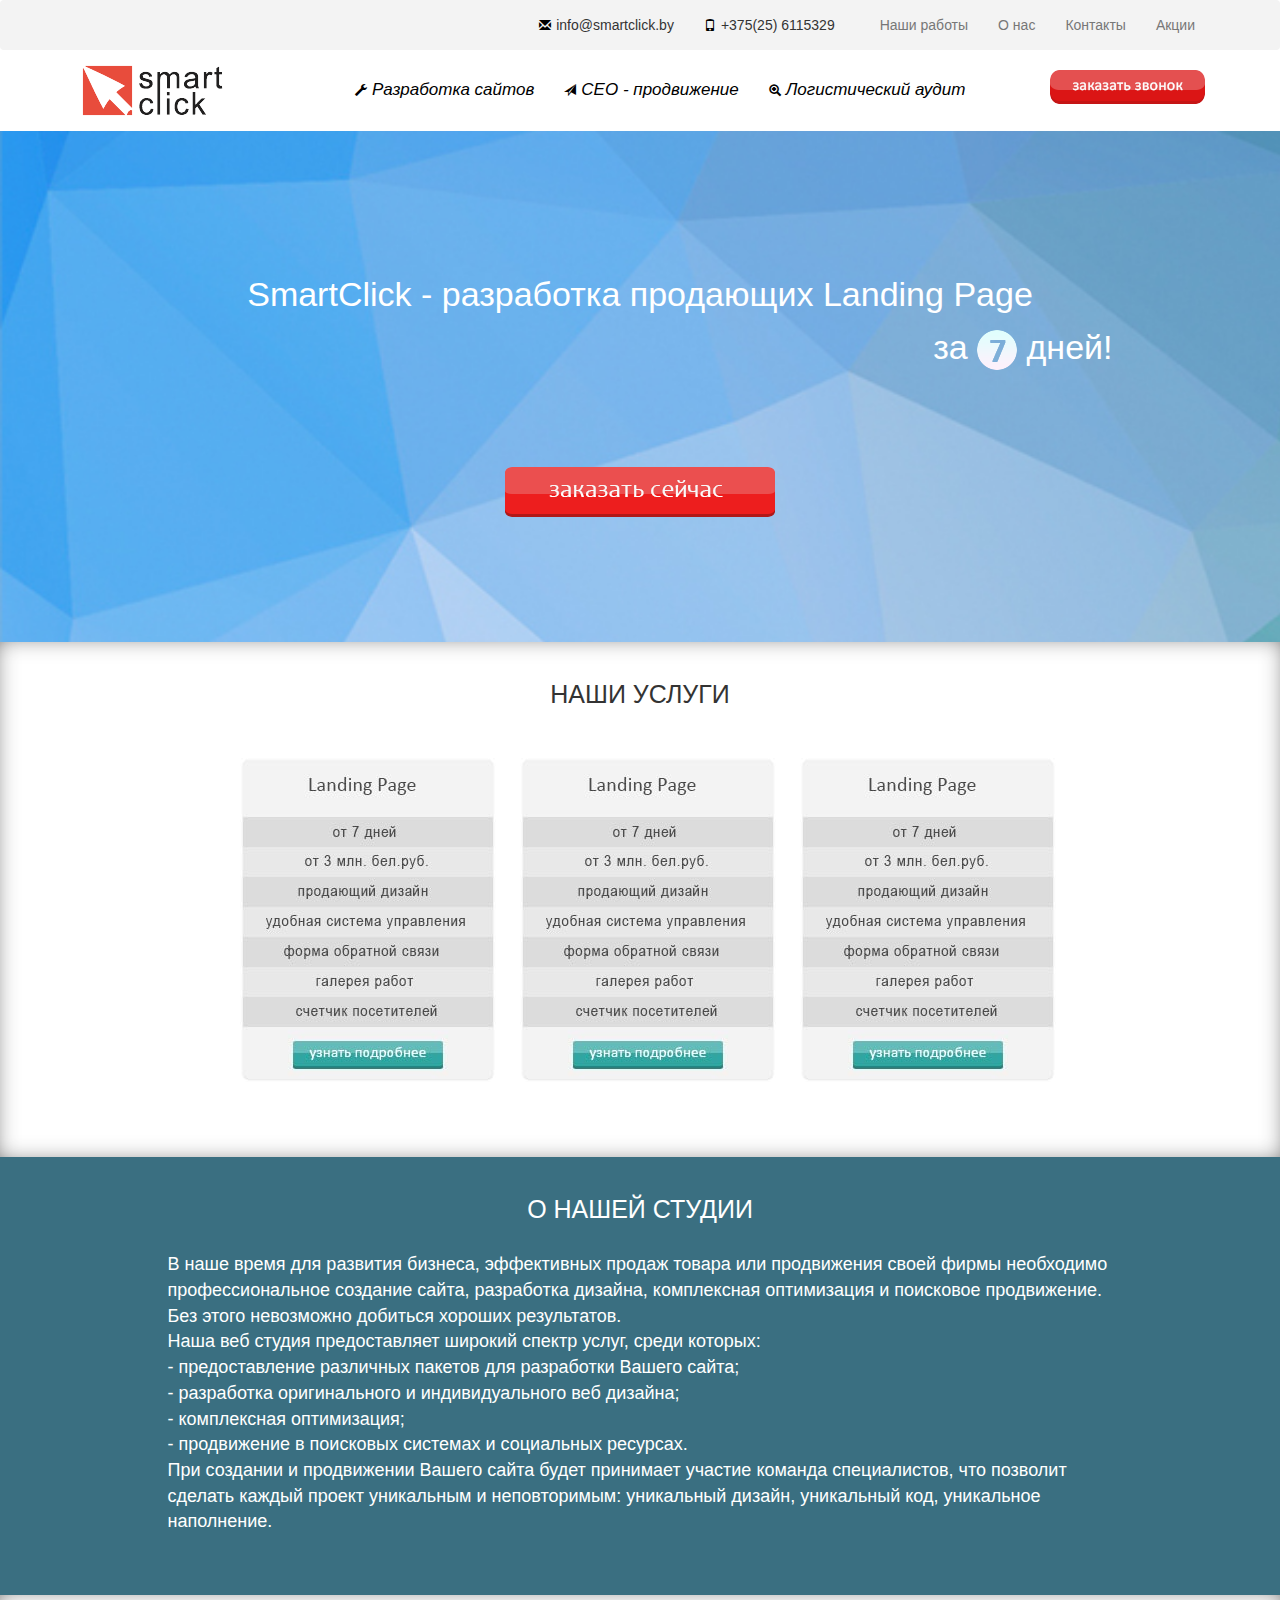
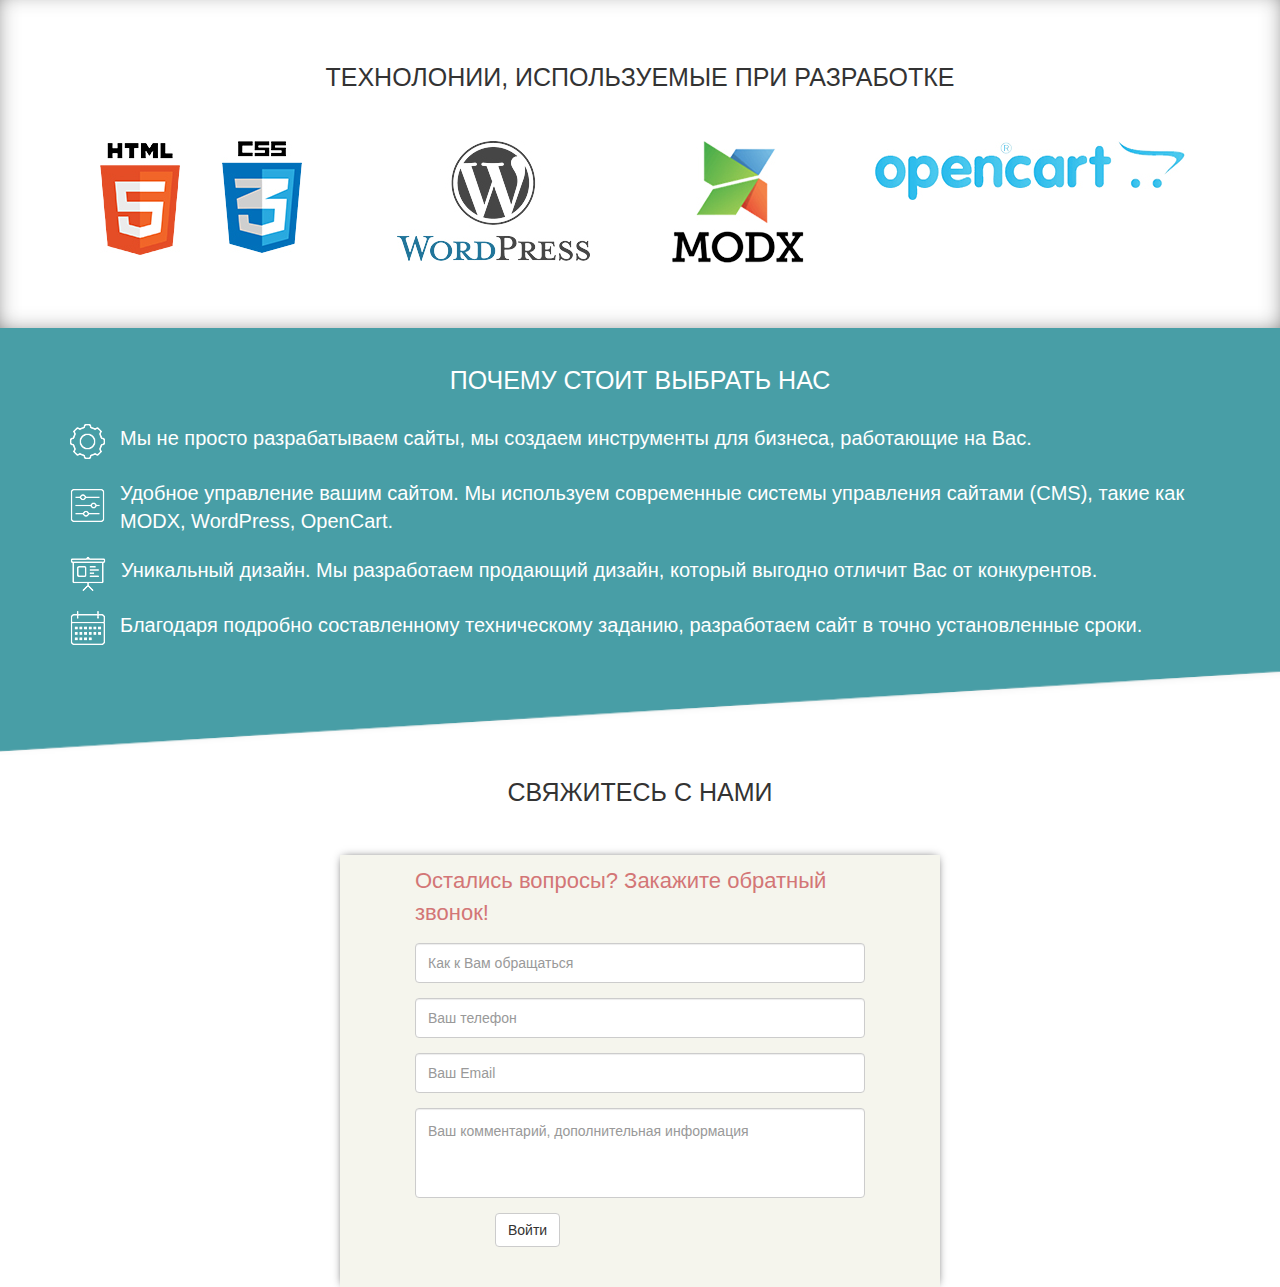
==== index.html @ 09e900df "first commit" ====
<!DOCTYPE html>
<html lang="en">
  <head>
    <meta charset="utf-8">
    <meta http-equiv="X-UA-Compatible" content="IE=edge">
    <meta name="viewport" content="width=device-width, initial-scale=1">
    <title>Разработка сайтов под ключ, проведение логистического аудита, SEO продвижение</title>
	
	<link rel="stylesheet" href="css/style.css">
	<link href="css/jquery.jgrowl.css" rel="stylesheet">
	<link href="css/jquery.arcticmodal.css" rel="stylesheet">
    <!-- Bootstrap -->
    <link href="css/bootstrap.min.css" rel="stylesheet">

    <!-- HTML5 shim and Respond.js for IE8 support of HTML5 elements and media queries -->
    <!-- WARNING: Respond.js doesn't work if you view the page via file:// -->
    <!--[if lt IE 9]>
      <script src="https://oss.maxcdn.com/html5shiv/3.7.2/html5shiv.min.js"></script>
      <script src="https://oss.maxcdn.com/respond/1.4.2/respond.min.js"></script>
    <![endif]-->
  </head>
  <body>
    
	<nav class="navbar navbar-default" id="header">
	  <div class="container-fluid">
	    <div class="container">
		    <div class="navbar-header">
		      <button type="button" class="navbar-toggle collapsed" data-toggle="collapse" data-target="#bs-example-navbar-collapse-1">
		        <span class="sr-only">Toggle navigation</span>
		        <span class="icon-bar"></span>
		        <span class="icon-bar"></span>
		        <span class="icon-bar"></span>
		      </button>
		    </div>

		    <!-- Collect the nav links, forms, and other content for toggling -->
		    <div class="collapse navbar-collapse" id="bs-example-navbar-collapse-1">
		      <ul class="nav navbar-nav navbar-right">
		        <li class="info-li"><div class="glyphicon glyphicon-envelope picto"></div>info@smartclick.by</li>
				<li class="info-li"><div class="glyphicon glyphicon-phone picto"></div>+375(25) 6115329</li>
				<li><a href="#">Наши работы</a></li>
				<li><a href="#">О нас</a></li>
				<li><a href="#">Контакты</a></li>
				<li><a href="#">Акции</a></li>
		      </ul>
		    </div><!-- /.navbar-collapse -->
	  	</div>
	  </div><!-- /.container-fluid -->
	</nav><!--header-->

	<div class="container" id="header2">
		<div class="row">
			<div class="col-md-2 col-xs-12 col-sm-3 text-center">
				<a href="index.html">
					<img src="img/logo.png" alt="logo">
				</a>
			</div>
			<div class="col-md-8 col-xs-12 col-sm-9">
				<ul class="nav navbar-nav text-center" id="uslugi-menu">
					<li class="href-li"><a href="#"><div class="glyphicon glyphicon-wrench picto hvr-icon-up"></div>Разработка сайтов</a></li>
					<li class="href-li"><a href="#"><div class="glyphicon glyphicon-send picto hvr-icon-up"></div>СЕО - продвижение</a></li>
					<li class="href-li"><a href="#"><div class="glyphicon glyphicon-zoom-in picto hvr-icon-up"></div>Логистический аудит</a></li>
			      </ul>
			</div>
			<div class="col-md-2">
				<div class="btn-zakaz visible-lg"></div>
			</div>
		</div>
	</div><!--header2-->

	<div class="container-fluid" id="block2">
		<div class="container">
			<div class="row">
				<div class="col-md-10 col-md-offset-1 text-center">
					<h1 class="slogan">SmartClick - разработка продающих Landing Page</h1>
				</div>
				<div class="col-md-10 col-md-offset-1 text-right">
					<span class="slogan-prepis">за <img src="img/seven.png" alt="seven"> дней!</span>
				</div>
				<div class="col-md-12">
					<div class="btn-zakaz-block2"></div>
				</div>
			</div>
		</div>
	</div><!--block2-->

	<div class="container-fluid" id="block3">
		<div class="container">
			<div class="row">
				<div class="col-md-12 text-center zaglav-block black-zaglav-block">НАШИ УСЛУГИ</div>
			</div>
			<div class="container" id="list-uslug">
						<img src="img/item1.jpg" alt="item">
						<img src="img/item1.jpg" alt="item">
						<img src="img/item1.jpg" alt="item">
						<img src="img/item1.jpg" alt="item">
						<img src="img/item1.jpg" alt="item">
						<img src="img/item1.jpg" alt="item">
			</div>
		</div>
	</div><!--block3-->

	<div class="container-fluid" id="block4">
		<div class="container">
			<div class="row">
				<div class="col-md-12 text-center zaglav-block white-zaglav-block">О НАШЕЙ СТУДИИ</div>
			</div>
			<div class="row">
				<div class="col-md-10 col-md-offset-1">
					В наше время для развития бизнеса, эффективных продаж товара или 
					продвижения своей фирмы необходимо профессиональное создание сайта, 
					разработка дизайна, комплексная оптимизация и поисковое продвижение. 
					Без этого невозможно добиться хороших результатов.  <br>
					Наша веб студия предоставляет широкий спектр услуг, среди которых: <br>
					- предоставление различных пакетов для разработки Вашего сайта; <br>
					- разработка оригинального и индивидуального веб дизайна; <br>
					- комплексная оптимизация; <br>
					- продвижение в поисковых системах и социальных ресурсах. <br>
					При создании и продвижении Вашего сайта будет принимает участие команда 
					специалистов, что позволит сделать каждый проект уникальным и 
					неповторимым: уникальный дизайн, уникальный код, уникальное наполнение.
				</div>
			</div>
		</div>
	</div><!--block4-->

	<div class="container-fluid" id="block5">
		<div class="container">
			<div class="row">
					<div class="col-md-12 text-center zaglav-block black-zaglav-block">ТЕХНОЛОНИИ, ИСПОЛЬЗУЕМЫЕ ПРИ РАЗРАБОТКЕ</div>
			</div>
			<div class="row text-center">
				<div class="col-md-3">
					<img src="img/teh1.jpg" alt="teh">
				</div>
				<div class="col-md-3">
					<img src="img/teh2.jpg" alt="teh">
				</div>
				<div class="col-md-2">
					<img src="img/teh3.jpg" alt="teh">
				</div>
				<div class="col-md-4">
					<img src="img/teh4.jpg" alt="teh">
				</div>
			</div>
		</div>
	</div><!--block5-->

	<div class="container-fluid" id="block6">
		<div class="container">
			<div class="row">
					<div class="col-md-12 text-center zaglav-block white-zaglav-block">ПОЧЕМУ СТОИТ ВЫБРАТЬ НАС</div>
			</div>
			<div class="row">
				<div class="col-md-12 preem_item">
					<img src="img/preem1.png" alt="preem">
					Мы не просто разрабатываем сайты, мы создаем инструменты для бизнеса, работающие на Вас.
				</div>
				<div class="col-md-12 preem_item">
					<img src="img/preem2.png" alt="preem" class="preem-vertical-img">
					Удобное управление вашим сайтом. Мы используем современные системы управления сайтами (CMS), 
					такие как MODX, WordPress, OpenCart.
				</div>
				<div class="col-md-12 preem_item">
					<img src="img/preem3.png" alt="preem">
					Уникальный дизайн. Мы разработаем продающий дизайн, который выгодно отличит Вас от конкурентов.
				</div>
				<div class="col-md-12 preem_item">
					<img src="img/preem4.png" alt="preem">
					Благодаря подробно составленному техническому заданию, разработаем сайт в точно установленные сроки.
				</div>
			</div>
		</div>
	</div><!--block6-->

	<div class="container" id="block7">
		<div class="row">
					<div class="col-md-12 text-center zaglav-block black-zaglav-block">СВЯЖИТЕСЬ С НАМИ</div>
		</div>
		<form class="form-horizontal" name="form-3" role="form" id="form-no-modal" action="get">
			<span class="zaglav-form">Остались вопросы? Закажите обратный звонок!</span>
		  <div class="form-group">
		    <div class="col-md-12">
		      <input name="name" type="text" class="form-control name" id="inputName" placeholder="Как к Вам обращаться">
		    </div>
		  </div>
		  <div class="form-group">
		    <div class="col-md-12">
		      <input name="tell" type="text" class="form-control tell" id="inputPhone" placeholder="Ваш телефон">
		    </div>
		  </div>
		  <div class="form-group">
		    <div class="col-md-12">
		      <input name="e-mail" type="email" class="form-control email" id="inputEmail" placeholder="Ваш Email">
		    </div>
		  </div>
		  <div class="form-group">
		    <div class="col-md-12">
		      <input name="text" type="text" class="form-control text" id="inputText" placeholder="Ваш комментарий, дополнительная информация">
		    </div>
		  </div>
		  <div class="form-group">
		    <div class="col-sm-offset-2 col-sm-10">
		      <button type="submit" name="send" class="btn btn-default feedback">Войти</button>
		    </div>
		  </div>
		</form>
	</div>

    <!-- jQuery (necessary for Bootstrap's JavaScript plugins) -->
    <script src="https://ajax.googleapis.com/ajax/libs/jquery/1.11.2/jquery.min.js"></script>
    <!-- Include all compiled plugins (below), or include individual files as needed -->
    <script src="js/bootstrap.min.js"></script>
    <script src="js/jquery.jgrowl.js"></script>
	<script src="js/jquery.arcticmodal.js"></script>
	<script src="js/feedback.js"></script>
  </body>
</html>
---- css/style.css ----
body{
	font-family: "Times New Romans",arial,sans-serif;
}
#header{
	font-size:14px;
	background-color:#f3f3f3;
	border:0;
	margin-bottom:15px;
}
	.picto{
		margin-right: 5px;
		font-size:12px;
		color:#000 !important;
	}
	.info-li{
		margin-right: 30px;
		padding-top: 15px;
	}
	.href-li{
		color:#000;
	}

/*--header2--*/
#header2{
	font-family:"Calibri",arial,sans-serif;
	font-style: italic;
	font-size:17px;
	padding-bottom: 15px;
}

@media screen and (max-width: 1100px){
	#uslugi-menu{
		font-size:14px;
	}
}
@media screen and (min-width: 992px){
	#uslugi-menu{
		margin-left: 10%;
	}
}
@media screen and (min-width: 4102px){
	#uslugi-menu{
		margin-left: 0px;
	}
}
@media screen and (min-width: 5400px){
	.href-li{
		width: 33%;
	}
	#header2{
		padding-bottom:10px;
	}
}

	#uslugi-menu li a{
		color:#000 !important;
		border:0;
		background-color:#fff;
	}
		#uslugi-menu li a:hover{
			color:#bd3e31 !important;
		}

		@-webkit-keyframes hvr-icon-up {
		  0%,
		  50%,
		  100% {
		    -webkit-transform: translateY(0);
		    transform: translateY(0);
		  }

		  25%,
		  75% {
		    -webkit-transform: translateY(-6px);
		    transform: translateY(-6px);
		  }
		}

		@keyframes hvr-icon-up {
		  0%,
		  50%,
		  100% {
		    -webkit-transform: translateY(0);
		    transform: translateY(0);
		  }

		  25%,
		  75% {
		    -webkit-transform: translateY(-6px);
		    transform: translateY(-6px);
		  }
		}

		 #uslugi-menu li a:hover > .hvr-icon-up{
		  -webkit-animation-name: hvr-icon-up;
		  animation-name: hvr-icon-up;
		  -webkit-animation-duration: 0.75s;
		  animation-duration: 0.75s;
		  -webkit-animation-timing-function: ease-out;
		  animation-timing-function: ease-out;
		}
.btn-zakaz{
	background-image: url(../img/btn_zakaz1.png);
	width: 155px;
	height: 34px;
	background-repeat: no-repeat;
	cursor:pointer;
	display: inline-block;
	margin: 0px auto;
	margin-top: 5px;
	-webkit-transition-duration: 0.7s; 
	-o-transition-duration: 0.7s; 
	-moz-transition-duration: 0.7s; 
	transition-duration: 0.7s;
}
	.btn-zakaz:hover{
		background-image: url(../img/btn_zakaz1_active.png);
	}

/*--block2--*/
#block2{
	background-image:url(../img/block2.jpg);
	background-size:cover;
	/*--fixed-bg--*/
	background-attachment: fixed;
	padding-top: 125px;
	padding-bottom: 125px;
	font-family:"Calibri",sans-serif;
}
	.slogan{
		color:#fff;
		font-size:34px;
	}
	.slogan-prepis{
		font-size:34px;
		color:#fff;
	}
	.btn-zakaz-block2{
		background-image: url(../img/btn-zakaz-block2.png);
		max-width: 270px;
		height: 50px;
		background-size: cover;
		background-repeat: no-repeat;
		cursor:pointer;
		display: block;
		margin: 0px auto;
		margin-top: 95px;
		-webkit-transition-duration: 0.7s; 
		-o-transition-duration: 0.7s; 
		-moz-transition-duration: 0.7s; 
		transition-duration: 0.7s;
	}
		.btn-zakaz-block2:active{
			background-image: url(../img/btn-zakaz-block2-active.png);
		}
		@media screen and (max-width: 300px){
			.btn-zakaz-block2{
				background-image: url(../img/btn_zakaz1.png);
				width: 155px;
				height: 34px;
				background-repeat: no-repeat;
				cursor:pointer;
				display: block;
				margin: 0px auto;
				margin-top: 45px;
				-webkit-transition-duration: 0.7s; 
				-o-transition-duration: 0.7s; 
				-moz-transition-duration: 0.7s; 
				transition-duration: 0.7s;
			}
			.btn-zakaz-block2:hover{
				background-image: url(../img/btn_zakaz1_active.png);
			}
		}

/*--block3--*/
#block3{
	padding-top: 35px;
	padding-bottom: 60px;
	box-shadow: inset 0px 0px 27px -10px;
}
	.zaglav-block{
		font-size:25px;
		font-weight: 500
	}
	.black-zaglav-block{
		padding-bottom: 45px;
		color:#333333;
	}
	#list-uslug{
		margin: 0 auto;
		overflow-x: scroll;
		overflow-y: hidden;
		white-space: nowrap;  /* чтобы картинки стояли в одну линию, не переходя на другую строку */
		word-wrap: normal;  /* то же для IE */
		width: 850px;
		padding-bottom: 15px;
	}
		#list-uslug img{
			margin-left: 10px;
			margin-right: 10px;
		}
#list-uslug::-webkit-scrollbar{
    width:12px;
    height:40px;
}
#list-uslug::-webkit-scrollbar-thumb{
    border-width:1px 1px 1px 2px;
    background-image: url(../img/scrollbar-thimb.png);
    background-repeat: no-repeat;
    background-position: 50% 50%;
}
#list-uslug::-webkit-scrollbar-thumb:hover{
}
#list-uslug::-webkit-scrollbar-track{
    background-image:url(../img/scrollbar-track.png);
    background-repeat: no-repeat;
    background-position: 50% 50%;
}
@media screen and (min-width: 992px){
	#uslugi-menu{
		margin-left: 10%;
	}
}
@media screen and (max-width: 992px){
	#list-uslug{
		width:560px;
	}
}
@media screen and (max-width: 550px){
	#list-uslug{
		width:290px;
	}
}

/*--block4--*/
#block4{
	background-color: #3a6f81;
	padding-top: 35px;
	color:#fff;
	font-size:18px;
	font-family: arial,sans-serif;
	padding-bottom: 60px;
}
	.white-zaglav-block{
		color:#fff;
		padding-bottom: 25px;
	}

#block5{
	padding-top: 65px;
	box-shadow: inset 0px 0px 27px -10px;
}
	#block5 img{
		margin-bottom: 65px;
	}

/*--block6--*/
#block6{
	padding-top: 35px;
	background-image: url(../img/block6.png);
	background-repeat: no-repeat;
	background-size: cover;
	font-size:20px;
	font-family: "Calibri",arial,sans-serif;
	color:#fff;
	padding-bottom: 90px;
}
	#block6 img{
		float: left;
		margin-right: 15px;
	}
	.preem-vertical-img{
		margin-top: 10px;
	}
	.preem_item{
		margin-bottom: 20px;
	}

/*--block7--*/
#block7{
	padding-top: 20px;
}
	#form-no-modal{
		background-color:#f5f5ed;
		max-width:600px;
		margin: 0px auto;
		padding-left: 75px;
		padding-right: 75px;
		box-shadow: 0px 0px 9px -3px;
		padding-top: 10px;
		padding-bottom: 25px;
	}
		.zaglav-form{
			color:#d37676;
			font-size:22px;
			font-family:"Calibri",arial,sans-serif;
		}
		#inputName{
			margin-top: 15px;
		}
		.form-control{
			height: 40px !important;
		}
		#inputText{
			height: 90px !important;
			padding-bottom: 50px !important;
		}
		.tooltip-inner{
			white-space: pre;
			max-width:350px !important;
		}
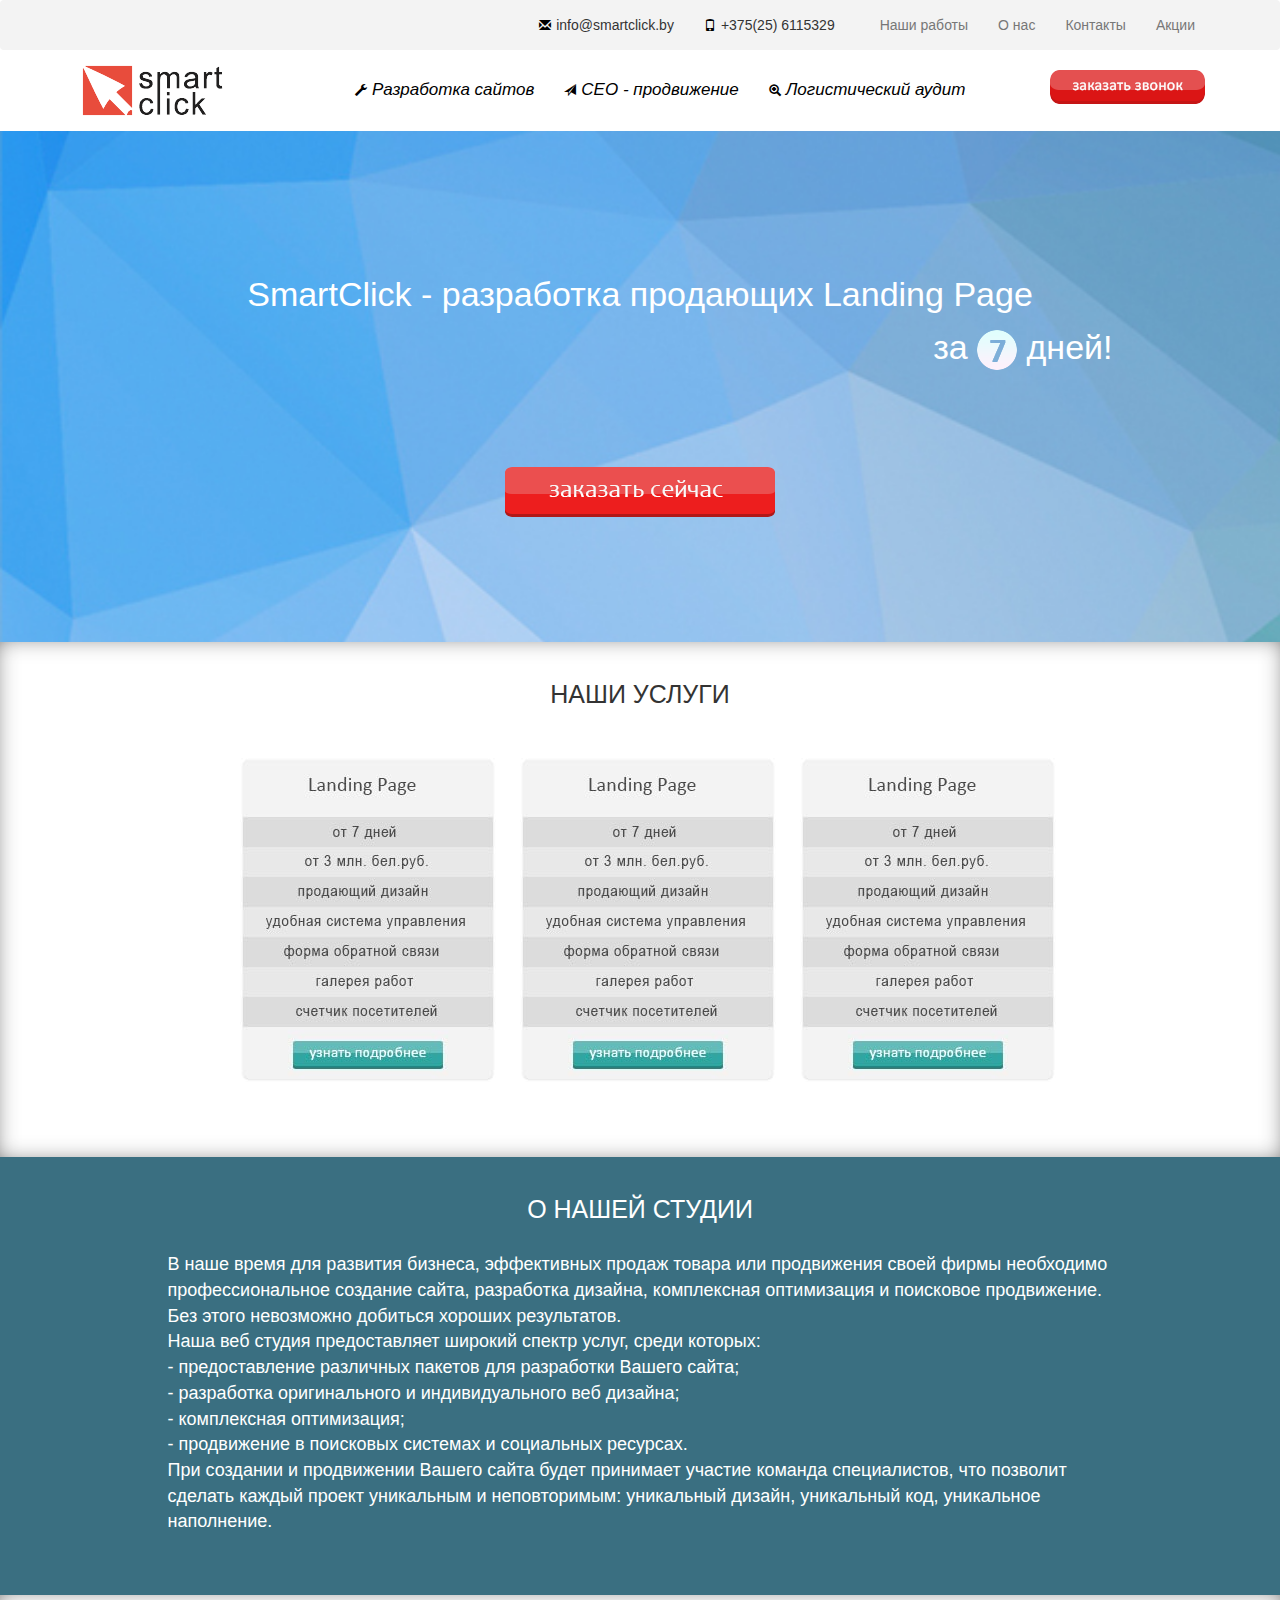
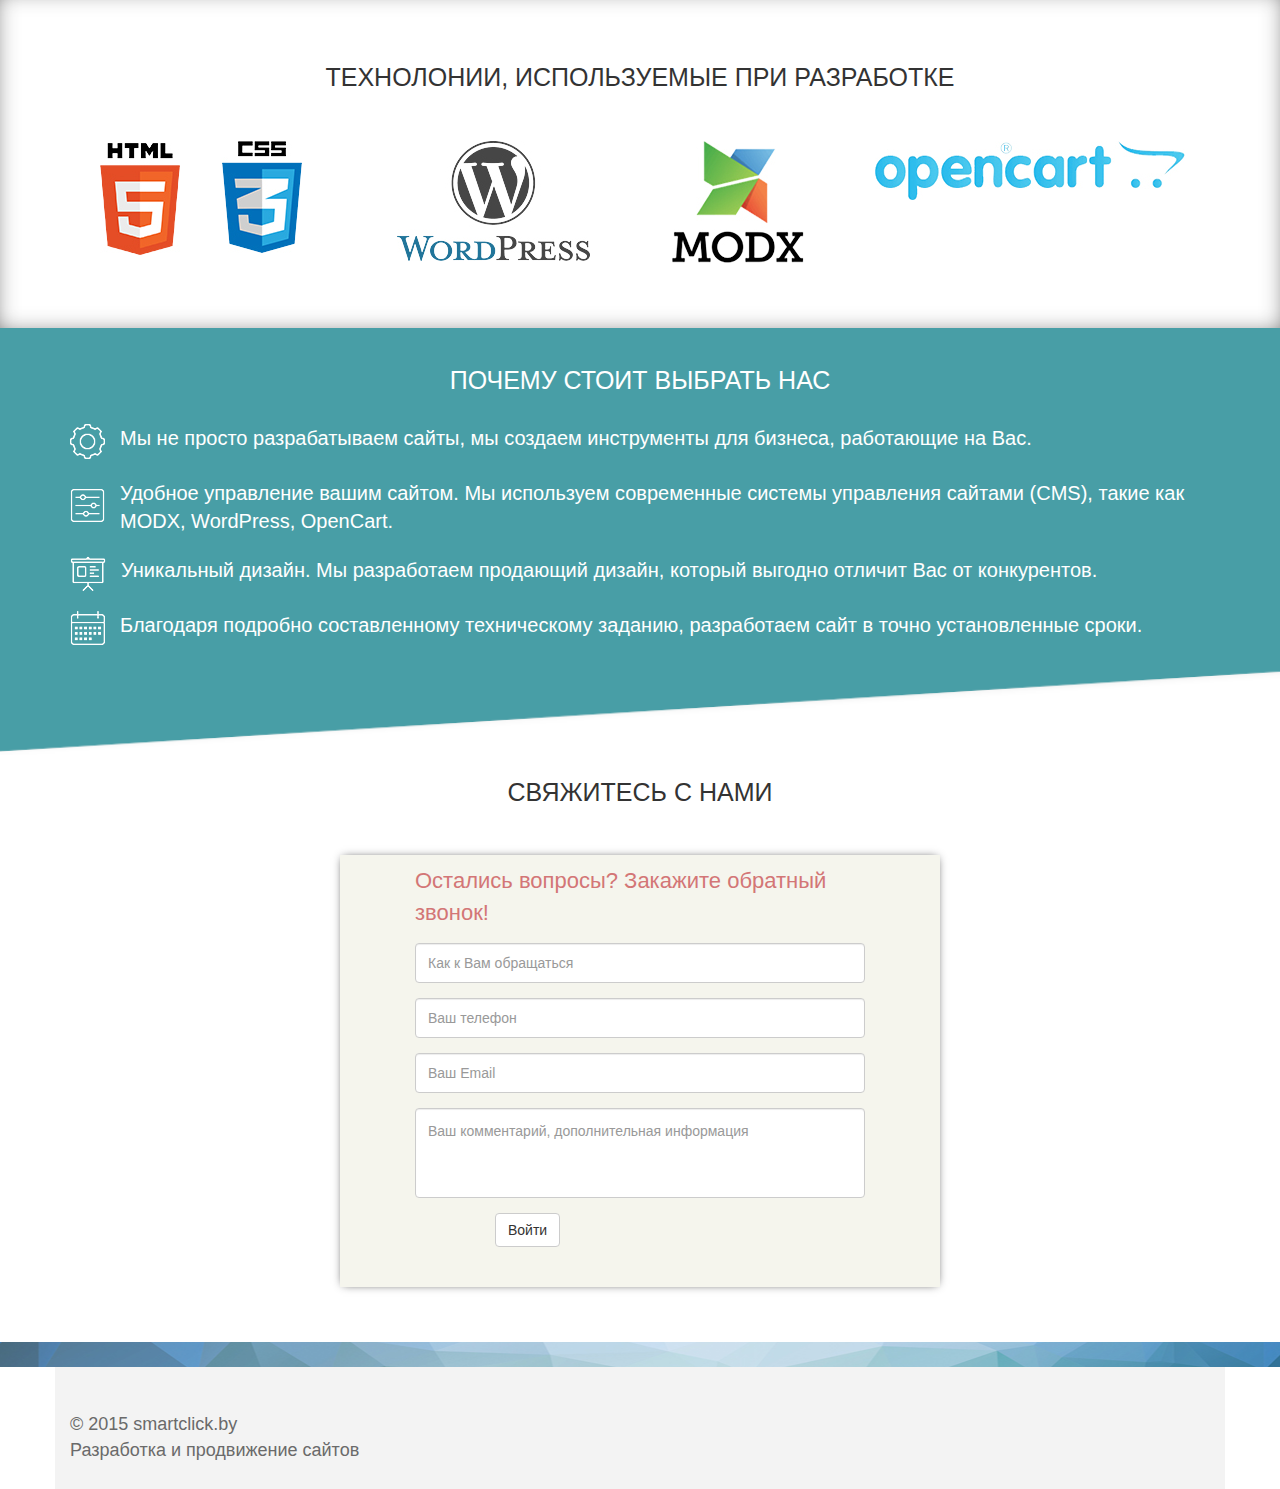
==== commit 48374924: "Second commit" ====
--- a/index.html
+++ b/index.html
@@ -4,7 +4,7 @@
     <meta charset="utf-8">
     <meta http-equiv="X-UA-Compatible" content="IE=edge">
     <meta name="viewport" content="width=device-width, initial-scale=1">
-    <title>Разработка сайтов под ключ, проведение логистического аудита, SEO продвижение</title>
+    <title>Разработка сайтов под ключ, логистический аудит, SEO продвижение</title>
 	
 	<link rel="stylesheet" href="css/style.css">
 	<link href="css/jquery.jgrowl.css" rel="stylesheet">
@@ -207,6 +207,19 @@
 		</form>
 	</div>
 
+	<div class="container-fluid" id="block8"></div><!--block8-->
+
+	<div class="container footer">
+		<div class="row">
+			<div class="col-md-12">
+				© 2015 smartclick.by
+			</div>
+			<div class="col-md-12">
+				Разработка и продвижение сайтов
+			</div>
+		</div>
+	</div><!--footer-->
+
     <!-- jQuery (necessary for Bootstrap's JavaScript plugins) -->
     <script src="https://ajax.googleapis.com/ajax/libs/jquery/1.11.2/jquery.min.js"></script>
     <!-- Include all compiled plugins (below), or include individual files as needed -->
--- a/css/style.css
+++ b/css/style.css
@@ -280,6 +280,7 @@
 /*--block7--*/
 #block7{
 	padding-top: 20px;
+	padding-bottom: 55px;
 }
 	#form-no-modal{
 		background-color:#f5f5ed;
@@ -306,7 +307,19 @@
 			height: 90px !important;
 			padding-bottom: 50px !important;
 		}
-		.tooltip-inner{
-			white-space: pre;
-			max-width:350px !important;
-		}+#block8{
+	background-image: url(../img/block7.jpg);
+	background-repeat: no-repeat;
+	background-size:cover;
+	background-position:center center;
+	padding-top: 25px;
+}
+
+.footer{
+	background-color:#f3f3f3;
+	color:#6a6a6a;
+	font-size:18px;
+	font-family: "Calibri",arial,sans-serif;
+	padding-top: 45px;
+	padding-bottom: 25px;
+}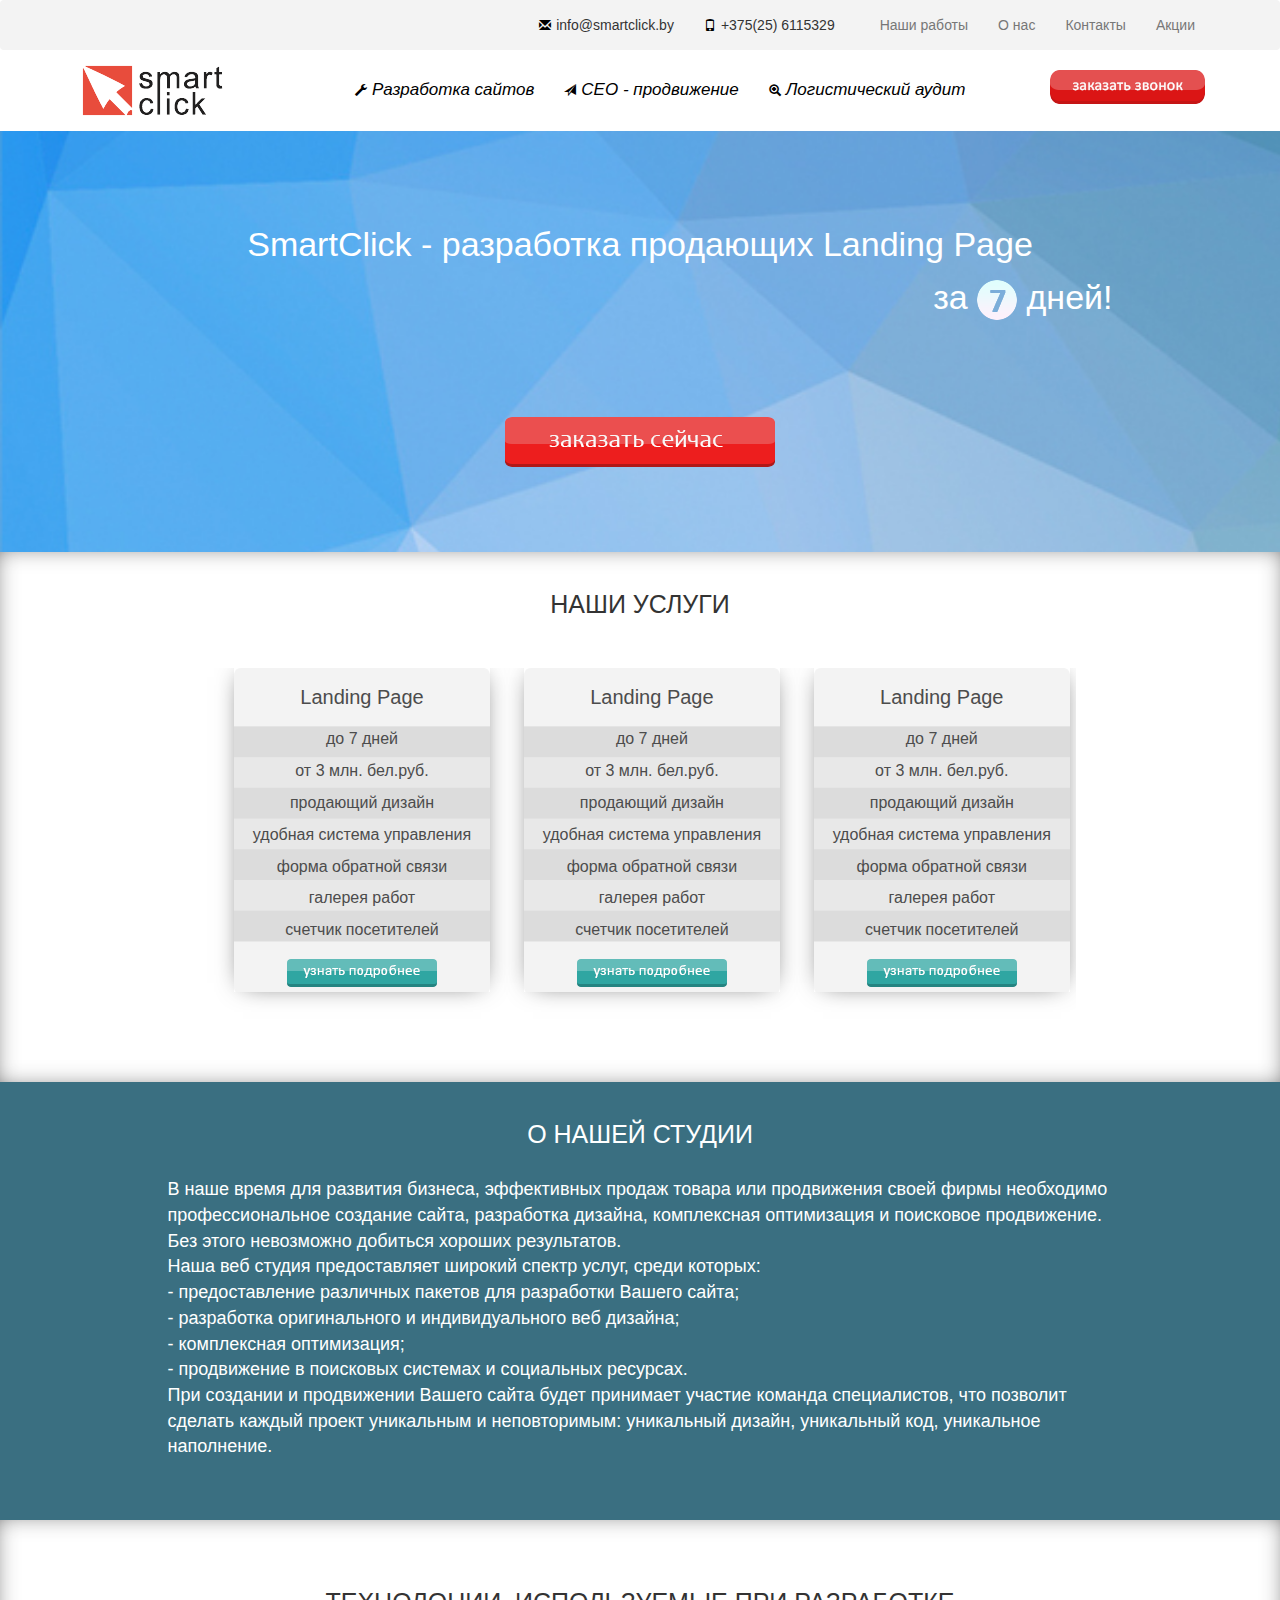
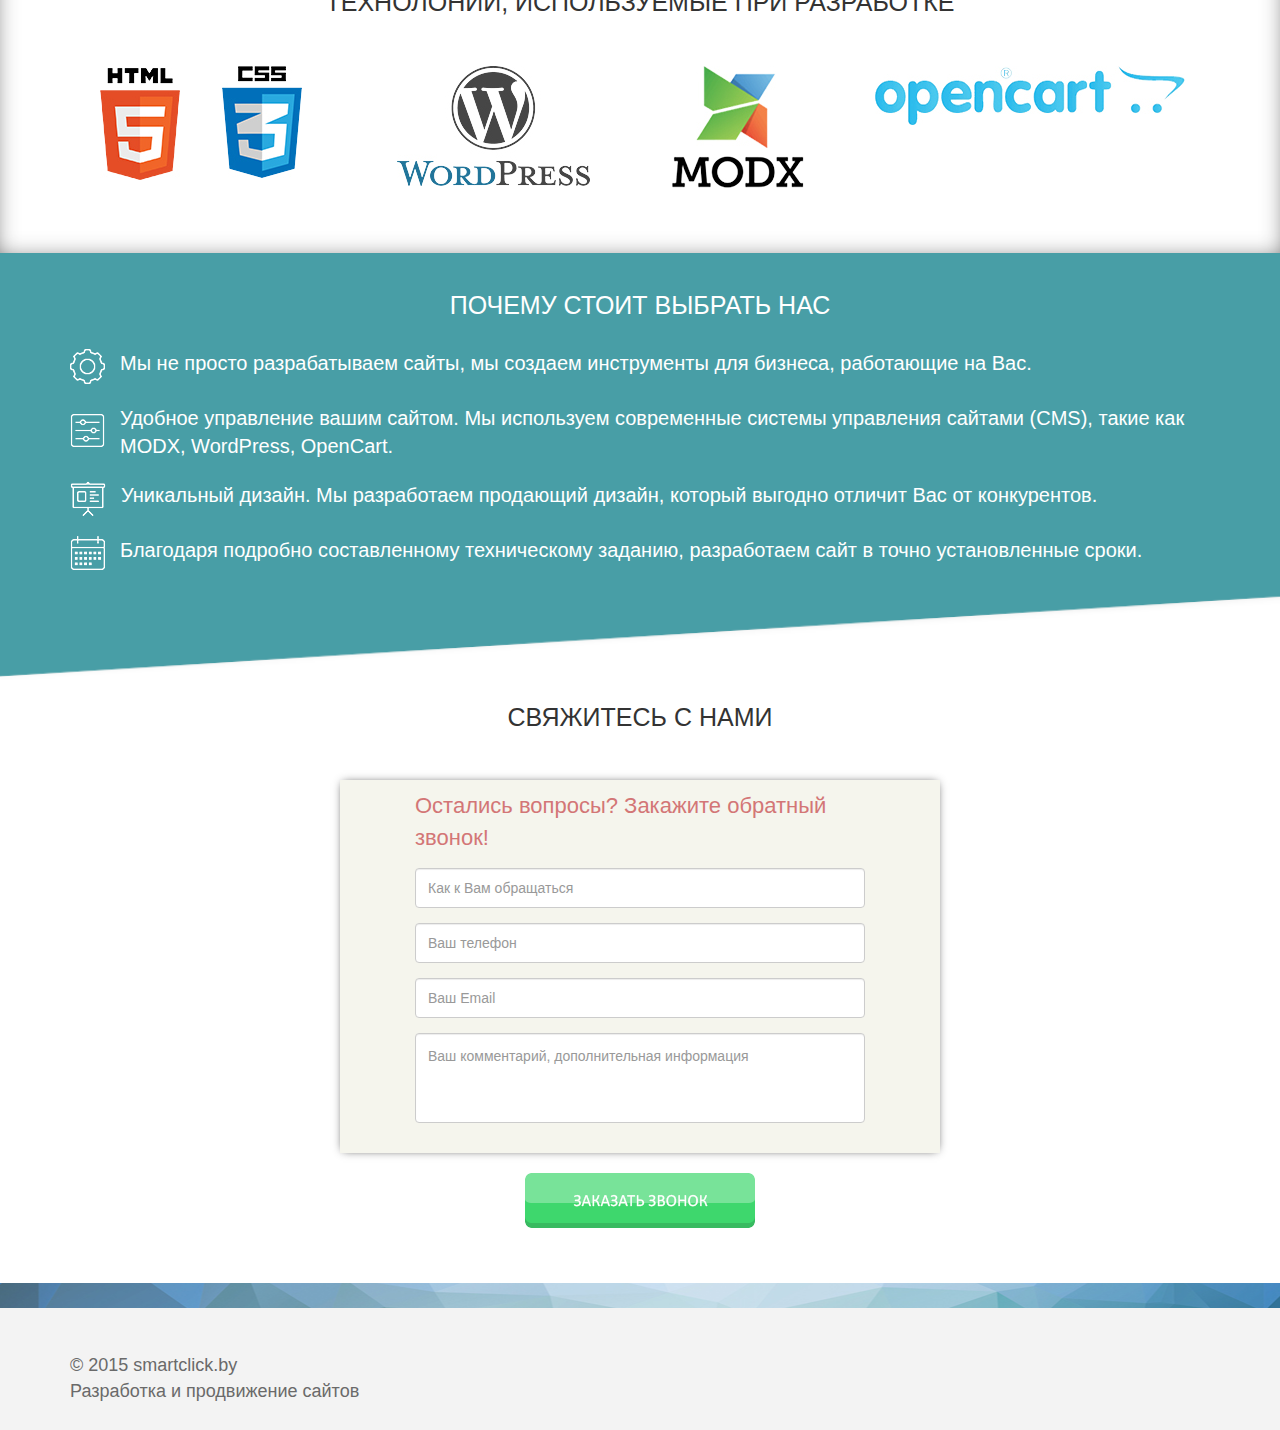
==== commit dec3f9f1: "first commit" ====
--- a/index.html
+++ b/index.html
@@ -57,7 +57,7 @@
 			</div>
 			<div class="col-md-8 col-xs-12 col-sm-9">
 				<ul class="nav navbar-nav text-center" id="uslugi-menu">
-					<li class="href-li"><a href="#"><div class="glyphicon glyphicon-wrench picto hvr-icon-up"></div>Разработка сайтов</a></li>
+					<li class="href-li"><a href="develop-site.html"><div class="glyphicon glyphicon-wrench picto hvr-icon-up"></div>Разработка сайтов</a></li>
 					<li class="href-li"><a href="#"><div class="glyphicon glyphicon-send picto hvr-icon-up"></div>СЕО - продвижение</a></li>
 					<li class="href-li"><a href="#"><div class="glyphicon glyphicon-zoom-in picto hvr-icon-up"></div>Логистический аудит</a></li>
 			      </ul>
@@ -90,12 +90,73 @@
 				<div class="col-md-12 text-center zaglav-block black-zaglav-block">НАШИ УСЛУГИ</div>
 			</div>
 			<div class="container" id="list-uslug">
-						<img src="img/item1.jpg" alt="item">
-						<img src="img/item1.jpg" alt="item">
-						<img src="img/item1.jpg" alt="item">
-						<img src="img/item1.jpg" alt="item">
-						<img src="img/item1.jpg" alt="item">
-						<img src="img/item1.jpg" alt="item">
+				<ul class="uslugi-item">
+					<li>Landing Page</li>
+					<li>до 7 дней</li>
+					<li> от 3 млн. бел.руб.</li>
+					<li>продающий дизайн</li>
+					<li>удобная система управления</li>
+					<li>форма обратной связи</li>
+					<li>галерея работ</li>
+					<li>счетчик посетителей</li>
+					<li><a href="#"><div class="btn btn-default uslugi-item-btn"></div></a></li>
+				</ul>
+				<ul class="uslugi-item">
+					<li>Landing Page</li>
+					<li>до 7 дней</li>
+					<li> от 3 млн. бел.руб.</li>
+					<li>продающий дизайн</li>
+					<li>удобная система управления</li>
+					<li>форма обратной связи</li>
+					<li>галерея работ</li>
+					<li>счетчик посетителей</li>
+					<li><a href="#"><div class="btn btn-default uslugi-item-btn"></div></a></li>
+				</ul>
+				<ul class="uslugi-item">
+					<li>Landing Page</li>
+					<li>до 7 дней</li>
+					<li> от 3 млн. бел.руб.</li>
+					<li>продающий дизайн</li>
+					<li>удобная система управления</li>
+					<li>форма обратной связи</li>
+					<li>галерея работ</li>
+					<li>счетчик посетителей</li>
+					<li><a href="#"><div class="btn btn-default uslugi-item-btn"></div></a></li>
+				</ul>
+				<ul class="uslugi-item">
+					<li>Landing Page</li>
+					<li>до 7 дней</li>
+					<li> от 3 млн. бел.руб.</li>
+					<li>продающий дизайн</li>
+					<li>удобная система управления</li>
+					<li>форма обратной связи</li>
+					<li>галерея работ</li>
+					<li>счетчик посетителей</li>
+					<li><a href="#"><div class="btn btn-default uslugi-item-btn"></div></a></li>
+				</ul>
+				<ul class="uslugi-item">
+					<li>Landing Page</li>
+					<li>до 7 дней</li>
+					<li> от 3 млн. бел.руб.</li>
+					<li>продающий дизайн</li>
+					<li>удобная система управления</li>
+					<li>форма обратной связи</li>
+					<li>галерея работ</li>
+					<li>счетчик посетителей</li>
+					<li><a href="#"><div class="btn btn-default uslugi-item-btn"></div></a></li>
+				</ul>
+				<ul class="uslugi-item">
+					<li>Landing Page</li>
+					<li>до 7 дней</li>
+					<li> от 3 млн. бел.руб.</li>
+					<li>продающий дизайн</li>
+					<li>удобная система управления</li>
+					<li>форма обратной связи</li>
+					<li>галерея работ</li>
+					<li>счетчик посетителей</li>
+					<li><a href="#"><div class="btn btn-default uslugi-item-btn"></div></a></li>
+				</ul>
+				
 			</div>
 		</div>
 	</div><!--block3-->
@@ -200,22 +261,22 @@
 		    </div>
 		  </div>
 		  <div class="form-group">
-		    <div class="col-sm-offset-2 col-sm-10">
-		      <button type="submit" name="send" class="btn btn-default feedback">Войти</button>
-		    </div>
 		  </div>
 		</form>
+		<button type="submit" name="send" class="btn btn-default feedback"></button>
 	</div>
 
 	<div class="container-fluid" id="block8"></div><!--block8-->
 
-	<div class="container footer">
-		<div class="row">
-			<div class="col-md-12">
-				© 2015 smartclick.by
-			</div>
-			<div class="col-md-12">
-				Разработка и продвижение сайтов
+	<div class="container-fluid footer">
+		<div class="container">
+			<div class="row">
+				<div class="col-md-12">
+					© 2015 smartclick.by
+				</div>
+				<div class="col-md-12">
+					Разработка и продвижение сайтов
+				</div>
 			</div>
 		</div>
 	</div><!--footer-->
--- a/css/style.css
+++ b/css/style.css
@@ -18,6 +18,9 @@
 	}
 	.href-li{
 		color:#000;
+	}
+	#uslugi-menu .active-main-menu a{
+		color:#bd3e31 !important;
 	}
 
 /*--header2--*/
@@ -123,8 +126,8 @@
 	background-size:cover;
 	/*--fixed-bg--*/
 	background-attachment: fixed;
-	padding-top: 125px;
-	padding-bottom: 125px;
+	padding-top: 75px;
+	padding-bottom: 85px;
 	font-family:"Calibri",sans-serif;
 }
 	.slogan{
@@ -137,7 +140,7 @@
 	}
 	.btn-zakaz-block2{
 		background-image: url(../img/btn-zakaz-block2.png);
-		max-width: 270px;
+		width: 270px;
 		height: 50px;
 		background-size: cover;
 		background-repeat: no-repeat;
@@ -150,7 +153,7 @@
 		-moz-transition-duration: 0.7s; 
 		transition-duration: 0.7s;
 	}
-		.btn-zakaz-block2:active{
+		.btn-zakaz-block2:hover{
 			background-image: url(../img/btn-zakaz-block2-active.png);
 		}
 		@media screen and (max-width: 300px){
@@ -193,13 +196,42 @@
 		overflow-y: hidden;
 		white-space: nowrap;  /* чтобы картинки стояли в одну линию, не переходя на другую строку */
 		word-wrap: normal;  /* то же для IE */
-		width: 850px;
+		width: 872px;
 		padding-bottom: 15px;
 	}
-		#list-uslug img{
-			margin-left: 10px;
-			margin-right: 10px;
-		}
+		.uslugi-item{
+			padding: 0;
+			width: 256px;
+			height: 324px;
+			background-image:url(../img/uslugi-item.png);
+			background-size: cover;
+			box-shadow: 0px 0px 24px -9px;
+			list-style: none;
+			font-family: arial,sans-serif;
+			font-size:16px;
+			text-align: center;
+			color:#4c4c4c;
+			overflow: hidden;
+			display: inline-block !important;
+			margin-left: 15px;
+			margin-right: 15px;
+		}
+			.uslugi-item li{
+				margin-top: 9px;
+			}
+			.uslugi-item li:first-child{
+				font-family: "Calibri",arial,sans-serif;
+				font-size:20px;
+				margin-top: 15px;
+				margin-bottom: 17px;
+			}
+			.uslugi-item-btn{
+				border:none !important;
+				margin-top: 8px;
+				width: 150px;
+				height: 28px;
+				background-image: url(../img/uslugi-item-btn.png) !important;
+			}
 #list-uslug::-webkit-scrollbar{
     width:12px;
     height:40px;
@@ -224,12 +256,12 @@
 }
 @media screen and (max-width: 992px){
 	#list-uslug{
-		width:560px;
+		width:582px;
 	}
 }
 @media screen and (max-width: 550px){
 	#list-uslug{
-		width:290px;
+		width:294px;
 	}
 }
 
@@ -290,7 +322,8 @@
 		padding-right: 75px;
 		box-shadow: 0px 0px 9px -3px;
 		padding-top: 10px;
-		padding-bottom: 25px;
+		/*padding-bottom: 25px;*/
+		margin-bottom: 20px;
 	}
 		.zaglav-form{
 			color:#d37676;
@@ -306,6 +339,15 @@
 		#inputText{
 			height: 90px !important;
 			padding-bottom: 50px !important;
+			margin-bottom: 15px;
+		}
+		.feedback{
+			width: 230px;
+			height: 55px;
+			display: block !important;
+			background-image: url(../img/btn-zakaz.png) !important;
+			margin: 0px auto !important; 
+			border:none !important;
 		}
 #block8{
 	background-image: url(../img/block7.jpg);
@@ -322,4 +364,73 @@
 	font-family: "Calibri",arial,sans-serif;
 	padding-top: 45px;
 	padding-bottom: 25px;
-}+}
+
+/*-- develop-site --*/
+.develop-site{
+	background-color: #fafafa;
+	padding-top: 30px;
+	padding-bottom: 5px;
+	-webkit-box-shadow: inset 0px 6px 29px -16px rgba(0,0,0,0.75);
+	-moz-box-shadow: inset 0px 6px 29px -16px rgba(0,0,0,0.75);
+	box-shadow: inset 0px 6px 29px -16px rgba(0,0,0,0.75);
+}
+	.main-text-develop{
+		font-family: Verdana,arial,sans-serif;
+		font-size:14px;
+	}
+	.zaglav-develop{
+		font-family: "Calibri",arial,sans-serif;
+		font-size:20px;
+		color:#000;
+		margin-bottom: 35px;
+	}
+	.develop-sidebar{
+		font-family: arial,sans-serif;
+		font-size:15px;
+		list-style-type:square;
+	}
+		.develop-sidebar li{
+			color:#e84c3c;
+			margin-bottom: 8px;
+		}
+		.develop-sidebar li a{
+			color:#333333;
+			text-decoration: none;
+			border-bottom:1px solid #333333;
+		}
+			.develop-sidebar li a:hover{
+				border:none;
+			}
+		.active-sidebar-item{
+			color:#c64336 !important;
+		}
+			.active-sidebar-item a{
+				color:#e84c3c !important;
+				border:none !important;
+			}
+	.bottom-text-develop{
+		margin-top: 45px;
+		font-family: "Calibri",arial,sans-serif;
+	}
+		.zaglav-bottom-text-develop{
+			font-size:20px;
+			margin-bottom: 40px;
+		}
+		.bottom-text-develop-item{
+			font-size:16px;
+			font-weight: 500;
+			margin-bottom: 50px;
+			height: 40px;
+		}
+			.bottom-text-develop-item span{
+				margin-top: 2px;
+				display: block;
+			}
+			.bottom-text-develop-item img{
+				float: left;
+				margin-right: 15px;
+			}
+			.need-margin{
+				margin-top: 6px;
+			}